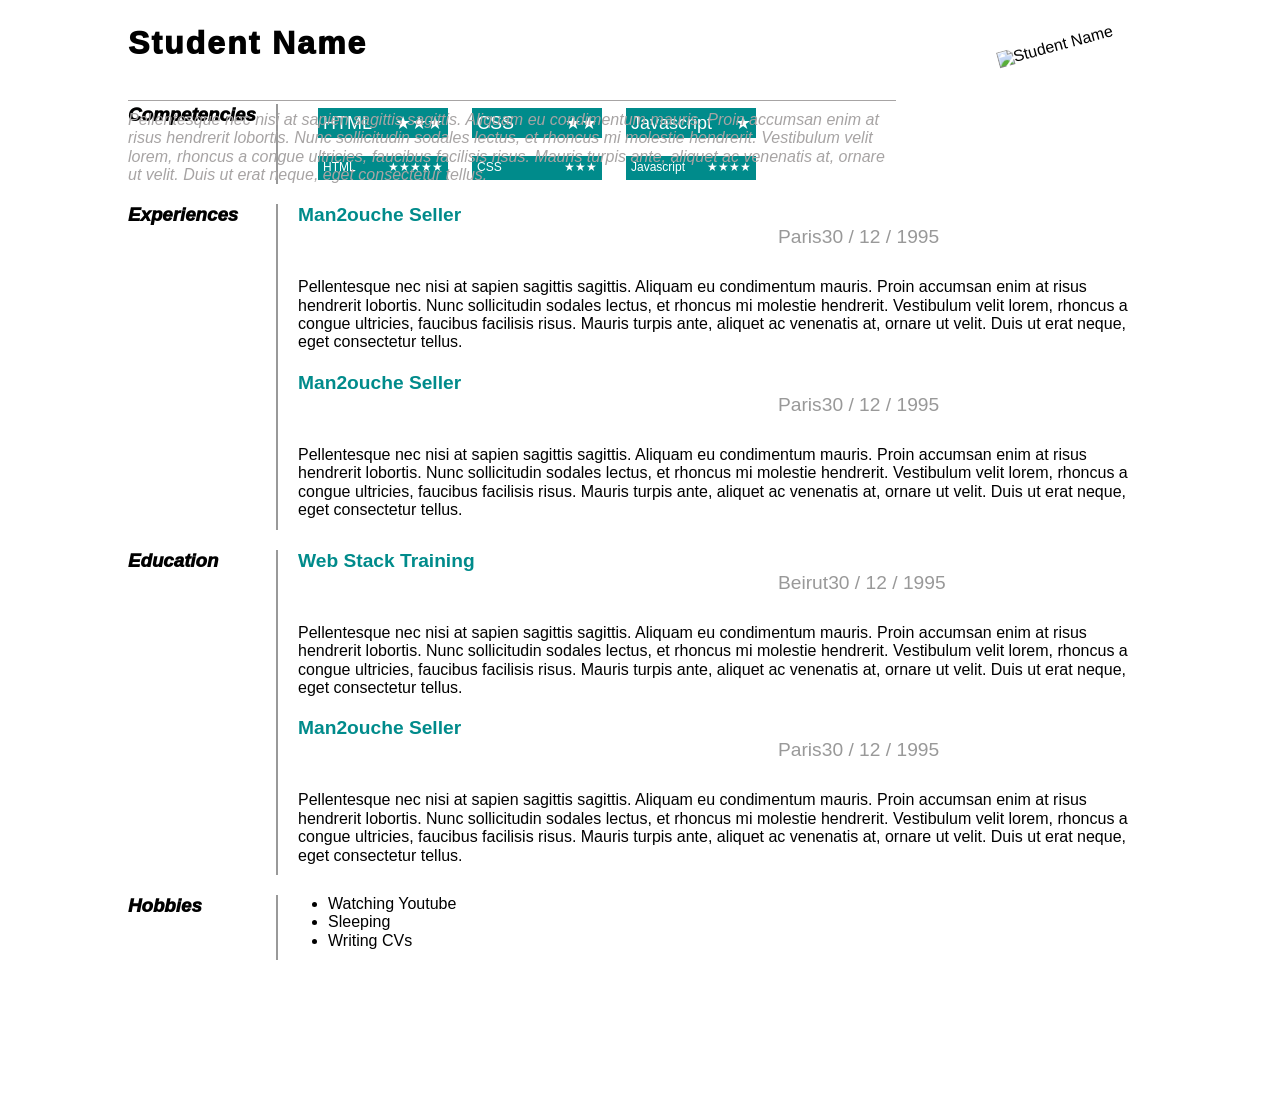
==== public/style2/index.html @ 9b48e9d8 "adding style2" ====
<!DOCTYPE html>
<html lang="en">
  <head>
    <!-- Meta tags -->
    <meta http-equiv="content-type" content="text/html; charset=UTF-8" />
    <meta charset="utf-8" />
    <meta http-equiv="X-UA-Compatible" content="IE=edge,chrome=1" />
    <meta name="viewport" content="width=device-width, initial-scale=1.0" />
    <!-- /Meta tags -->

    <!-- Style css -->
    <link rel="stylesheet" href="style.css">
    <!-- /Style css -->


    <title>JStudent | CV</title>

    <!-- Stylesheets -->
    <link rel="stylesheet" href="normalize.css" />
    <!-- /Stylesheets -->
  </head>
  <body>
    <div id="#wrapper">
      <header>
        <div>
          <hgroup>
            <h1>Student Name</h1>
            <h2>Codes and Sleeps</h2>
          </hgroup>
          <figure>
            <img src="../images/110x110.png" alt="Student Name" />
          </figure>
        </div>
      </header>
      <div class="content">
        <section id="about">
          <h3>About</h3>
          <p>
            Pellentesque nec nisi at sapien sagittis sagittis. Aliquam eu
            condimentum mauris. Proin accumsan enim at risus hendrerit lobortis.
            Nunc sollicitudin sodales lectus, et rhoncus mi molestie hendrerit.
            Vestibulum velit lorem, rhoncus a congue ultricies, faucibus
            facilisis risus. Mauris turpis ante, aliquet ac venenatis at, ornare
            ut velit. Duis ut erat neque, eget consectetur tellus.
          </p>
        </section>
        <section id="competencies">
          <h3>Competencies</h3>
          <div class="skills skills-primary">
            <div class="skill" data-skill="5">
              <span>HTML</span>
            </div>
            <div class="skill" data-skill="3">
              <span>CSS</span>
            </div>
            <div class="skill" data-skill="1">
              <span>Javascript</span>
            </div>
          </div>
          <div class="skills skills-secondary">
            <div class="skill" data-skill="9">
              <span>HTML</span>
            </div>
            <div class="skill" data-skill="5">
              <span>CSS</span>
            </div>
            <div class="skill" data-skill="7">
              <span>Javascript</span>
            </div>
          </div>
        </section>
        <section id="experiences">
          <h3>Experiences</h3>
          <div class="experience">
            <h4>
              <span class="experience-type">Man2ouche Seller</span>
              <span class="experience-institution">Snack Edouard</span>
            </h4>
            <div class="experience-details">
              <span class="experience-location">
                Paris
              </span>
              <span class="experience-date">
                <span class="day">30</span>
                <span class="experience-date-separator">/</span>
                <span class="month">12</span>
                <span class="experience-date-separator">/</span>
                <span class="year">1995</span>
              </span>
            </div>
            <p class="experience-description">
              Pellentesque nec nisi at sapien sagittis sagittis. Aliquam eu
              condimentum mauris. Proin accumsan enim at risus hendrerit
              lobortis. Nunc sollicitudin sodales lectus, et rhoncus mi molestie
              hendrerit. Vestibulum velit lorem, rhoncus a congue ultricies,
              faucibus facilisis risus. Mauris turpis ante, aliquet ac venenatis
              at, ornare ut velit. Duis ut erat neque, eget consectetur tellus.
            </p>
          </div>
          <div class="experience">
            <h4>
              <span class="experience-type">Man2ouche Seller</span>
              <span class="experience-institution">Snack Edouard</span>
            </h4>
            <div class="experience-details">
              <span class="experience-location">
                Paris
              </span>
              <span class="experience-date">
                <span class="day">30</span>
                <span class="experience-date-separator">/</span>
                <span class="month">12</span>
                <span class="experience-date-separator">/</span>
                <span class="year">1995</span>
              </span>
            </div>
            <p class="experience-description">
              Pellentesque nec nisi at sapien sagittis sagittis. Aliquam eu
              condimentum mauris. Proin accumsan enim at risus hendrerit
              lobortis. Nunc sollicitudin sodales lectus, et rhoncus mi molestie
              hendrerit. Vestibulum velit lorem, rhoncus a congue ultricies,
              faucibus facilisis risus. Mauris turpis ante, aliquet ac venenatis
              at, ornare ut velit. Duis ut erat neque, eget consectetur tellus.
            </p>
          </div>
        </section>
        <section id="education">
          <h3>Education</h3>
          <div class="experience">
            <h4>
              <span class="experience-type">Web Stack Training</span>
              <span class="experience-institution">Codi</span>
            </h4>
            <div class="experience-details">
              <span class="experience-location">
                Beirut
              </span>
              <span class="experience-date">
                <span class="day">30</span>
                <span class="experience-date-separator">/</span>
                <span class="month">12</span>
                <span class="experience-date-separator">/</span>
                <span class="year">1995</span>
              </span>
            </div>
            <p class="experience-description">
              Pellentesque nec nisi at sapien sagittis sagittis. Aliquam eu
              condimentum mauris. Proin accumsan enim at risus hendrerit
              lobortis. Nunc sollicitudin sodales lectus, et rhoncus mi molestie
              hendrerit. Vestibulum velit lorem, rhoncus a congue ultricies,
              faucibus facilisis risus. Mauris turpis ante, aliquet ac venenatis
              at, ornare ut velit. Duis ut erat neque, eget consectetur tellus.
            </p>
          </div>
          <div class="experience">
            <h4>
              <span class="experience-type">Man2ouche Seller</span>
              <span class="experience-institution">Snack Edouard</span>
            </h4>
            <div class="experience-details">
              <span class="experience-location">
                Paris
              </span>
              <span class="experience-date">
                <span class="day">30</span>
                <span class="experience-date-separator">/</span>
                <span class="month">12</span>
                <span class="experience-date-separator">/</span>
                <span class="year">1995</span>
              </span>
            </div>
            <p class="experience-description">
              Pellentesque nec nisi at sapien sagittis sagittis. Aliquam eu
              condimentum mauris. Proin accumsan enim at risus hendrerit
              lobortis. Nunc sollicitudin sodales lectus, et rhoncus mi molestie
              hendrerit. Vestibulum velit lorem, rhoncus a congue ultricies,
              faucibus facilisis risus. Mauris turpis ante, aliquet ac venenatis
              at, ornare ut velit. Duis ut erat neque, eget consectetur tellus.
            </p>
          </div>
        </section>
        <section id="hobbies">
          <h3>Hobbies</h3>
          <ul>
            <li>Watching Youtube</li>
            <li>Sleeping</li>
            <li>Writing CVs</li>
          </ul>
        </section>
        <section id="contact">
          <h3>Contact</h3>
          <div class="contacts">
            <dl class="contact contact-email">
              <dt class="contact-type">Email</dt>
              <dd class="contact-value">
                <a href="mailto:student@codi.tech">student@codi.tech</a>
              </dd>
            </dl>
            <dl class="contact contact-skype">
              <dt class="contact-type">Skype</dt>
              <dd class="contact-value">first-last</dd>
            </dl>
            <dl class="contact contact-phone">
              <dt class="contact-type">Phone/Whatsapp</dt>
              <dd class="contact-value">
                <a href="tel:+96170261482">+9613123123</a>
              </dd>
            </dl>
            <dl class="contact contact-github">
              <dt class="contact-type">Github</dt>
              <dd class="contact-value">
                <a href="https://github.com/User/" target="_blank">UserName</a>
              </dd>
            </dl>
            <dl class="contact contact-facebook">
              <dt class="contact-type">Facebook</dt>
              <dd class="contact-value">
                <a href="//www.facebook.com/profileName" target="_blank"
                  >Profile Name</a
                >
              </dd>
            </dl>
          </div>
        </section>
      </div>
    </div>
  </body>
</html>
---- public/style2/style.css ----
* {
    margin: 0;
    padding: 0;
    box-sizing: border-box;
}
body {
    padding-left: 10%;
    padding-right: 10%;
    font-family: sans-serif;
    position: absolute;
}

header div{
 display: flex;
 justify-content: space-between;
 margin-top: 4px;
 flex: 80%;
 flex-wrap: wrap;


}
header  hgroup h1{
    display: block;
    font-weight: 950;
    letter-spacing: 2px;
    

}
header div img {
    width: 180px;
    transform: rotate(-15deg);
    flex: 20%;
    padding-top: 20px;
    padding-left: 20px;
}

#about h3, hgroup h2, #contact h3, .experience-institution, .contact-skype .contact-value,.contact-type{
    display: none;
}
#about p{
    position: absolute;
    top: 100px;
    width: 60%;
    border-top: 1px solid rgb(167, 164, 164);
    padding-top: 10px;
    color: rgb(167, 164, 164);
    font-style: italic;
}

h3{
    font-style: italic;
    font-weight: 1000;
    border-right: 2px solid #999;
    
}


.skill {
    margin: 4px;
    background-color: darkcyan;
    color: white;
    padding: 5px;
    width: 130px;
    display: flex;
    justify-content: space-between;

}

.skill[data-skill="5"]::after {
    content: "★★★";
    float: right;
}

.skill[data-skill="6"]::after {
    content: "★★★";
    float: right;
}

.skill[data-skill="3"]::after {
    content: "★★";
    float: right;
}

.skill[data-skill="1"]::after {
    content: "★";
    float: right;
}

.skill[data-skill="9"]::after {
    content: "★★★★★";
    float: right;
}

.skill[data-skill="7"]::after {
    content: "★★★★";
    float: right;
}
.skills-primary {
    display: flex;


}
.skills-secondary{
    display: flex;

}
.skills-primary .skill {
    font-size: 18px;
}
.skills-primary {
    align-self: flex-start;

}
.skills-secondary {
    align-self: flex-start;


}
.skills-secondary .skill {
    font-size: 12px;
}


.content div {
    margin-left: 20px; 
    display: flex;
    flex-wrap: wrap;

}
 .content div h4{
    flex-basis: 50%;
}
.content div .experience-details {
margin-bottom: 30px;
margin-left: 480px;
}
.content div p {
    flex-basis: 100%;
    margin-bottom: 10px;
}
ul {
    margin-left: 50px;

}
.experience-date, .experience-location{
    font-size: 1.2rem;
    color: #999;
}
.experience-type {
    color: darkcyan;
    font-weight: 600;
    font-size: 1.2rem;
}
.content > section:not(:first-child){
    display: grid;
    grid-template-columns: 150px auto;
    row-gap: 10px;
    
}
.content > section:not(:first-child) h3 {
    grid-row-end: span 2;
}
section {
    margin-bottom: 20px;
}
#contact {
    display: block;
    justify-content: center;
    
}
.contacts{
    display: none;
    display: flex;
    flex-wrap: wrap;
    justify-content: center;
    width: 100%;
    flex-wrap: wrap;
}
#contact a{
    color: transparent; 
    margin-left: 20px;
}
.contact-value {
    padding-top: 50px;
}

.contact-email {
    background-image: url(../images/email.png);
    width: 100px;
    height: 100px;
    background-size: cover;
    background-position: center;

    
}
.contact-phone{
    background-image: url(../images/phone.png);
    width: 100px;
    height: 100px;
    background-size: cover;
    background-position: center;
    
}
.contact-github {
    background-image: url(../images/github.png);
    width: 100px;
    height: 100px;
    background-size: cover;
    background-position: center;
    
}
.contact-facebook {
    background-image: url(../images/facebook.png);
    width: 100px;
    height: 100px;
    background-size: cover;
    background-position: center;
    
}

@media screen and (max-width:760px) {
    img {
        display: none;
    }
    .content > section:not(:first-child){
        display: grid;
        grid-template-columns: 1fr;
        row-gap: 10px;
        
    }
    #compitencies h3 {
        margin-bottom: 400px;
    }
    body{
        margin: 1%;
        padding: 1%;
        align-items: center;
    }
    h3 {
        display: inline-block;
        text-decoration: underline;
        border: none;
    }
    .experience-details {
        width: 50%;
    }

    #about::before {
        content: "";
        width: 100px;
        display: block;
        height: 200px;
    }
}
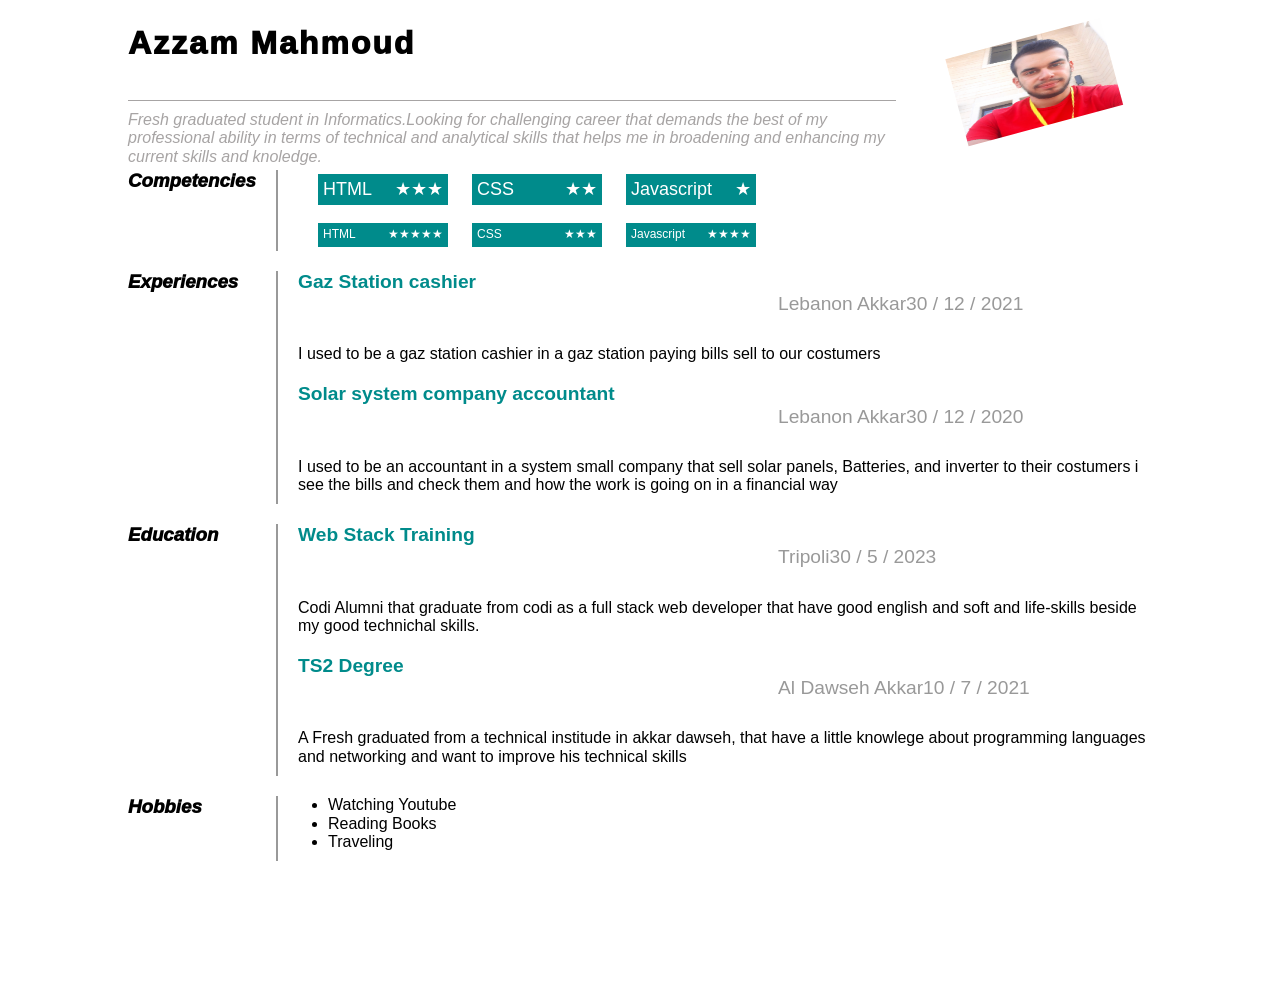
==== commit bfea05ec: "Changing html content in all styles and add style3" ====
--- a/public/style2/index.html
+++ b/public/style2/index.html
@@ -8,15 +8,11 @@
     <meta name="viewport" content="width=device-width, initial-scale=1.0" />
     <!-- /Meta tags -->
 
-    <!-- Style css -->
-    <link rel="stylesheet" href="style.css">
-    <!-- /Style css -->
-
-
     <title>JStudent | CV</title>
 
     <!-- Stylesheets -->
     <link rel="stylesheet" href="normalize.css" />
+    <link rel="stylesheet" href="style.css">
     <!-- /Stylesheets -->
   </head>
   <body>
@@ -24,11 +20,11 @@
       <header>
         <div>
           <hgroup>
-            <h1>Student Name</h1>
+            <h1>Azzam Mahmoud</h1>
             <h2>Codes and Sleeps</h2>
           </hgroup>
           <figure>
-            <img src="../images/110x110.png" alt="Student Name" />
+            <img src="../images/cv-img.jpg" width="110px" height="110px" alt="Student Name" />
           </figure>
         </div>
       </header>
@@ -36,12 +32,8 @@
         <section id="about">
           <h3>About</h3>
           <p>
-            Pellentesque nec nisi at sapien sagittis sagittis. Aliquam eu
-            condimentum mauris. Proin accumsan enim at risus hendrerit lobortis.
-            Nunc sollicitudin sodales lectus, et rhoncus mi molestie hendrerit.
-            Vestibulum velit lorem, rhoncus a congue ultricies, faucibus
-            facilisis risus. Mauris turpis ante, aliquet ac venenatis at, ornare
-            ut velit. Duis ut erat neque, eget consectetur tellus.
+            Fresh graduated student in Informatics.Looking for challenging career that demands the best of my professional ability in terms of technical
+            and analytical skills that helps me in broadening and enhancing my current skills and knoledge.
           </p>
         </section>
         <section id="competencies">
@@ -73,54 +65,47 @@
           <h3>Experiences</h3>
           <div class="experience">
             <h4>
-              <span class="experience-type">Man2ouche Seller</span>
-              <span class="experience-institution">Snack Edouard</span>
-            </h4>
-            <div class="experience-details">
-              <span class="experience-location">
-                Paris
+              <span class="experience-type">Gaz Station cashier</span>
+              <span class="experience-institution">Al Mahmoud Gaz station</span>
+            </h4>
+            <div class="experience-details">
+              <span class="experience-location">
+                Lebanon Akkar
               </span>
               <span class="experience-date">
                 <span class="day">30</span>
                 <span class="experience-date-separator">/</span>
                 <span class="month">12</span>
                 <span class="experience-date-separator">/</span>
-                <span class="year">1995</span>
-              </span>
-            </div>
-            <p class="experience-description">
-              Pellentesque nec nisi at sapien sagittis sagittis. Aliquam eu
-              condimentum mauris. Proin accumsan enim at risus hendrerit
-              lobortis. Nunc sollicitudin sodales lectus, et rhoncus mi molestie
-              hendrerit. Vestibulum velit lorem, rhoncus a congue ultricies,
-              faucibus facilisis risus. Mauris turpis ante, aliquet ac venenatis
-              at, ornare ut velit. Duis ut erat neque, eget consectetur tellus.
-            </p>
-          </div>
-          <div class="experience">
-            <h4>
-              <span class="experience-type">Man2ouche Seller</span>
-              <span class="experience-institution">Snack Edouard</span>
-            </h4>
-            <div class="experience-details">
-              <span class="experience-location">
-                Paris
+                <span class="year">2021</span>
+              </span>
+            </div>
+            <p class="experience-description">
+              I used to be a gaz station cashier in 
+              a gaz station paying bills sell to our costumers
+            </p>
+          </div>
+          <div class="experience">
+            <h4>
+              <span class="experience-type">Solar system company accountant</span>
+              <span class="experience-institution">Green Light</span>
+            </h4>
+            <div class="experience-details">
+              <span class="experience-location">
+                Lebanon Akkar
               </span>
               <span class="experience-date">
                 <span class="day">30</span>
                 <span class="experience-date-separator">/</span>
                 <span class="month">12</span>
                 <span class="experience-date-separator">/</span>
-                <span class="year">1995</span>
-              </span>
-            </div>
-            <p class="experience-description">
-              Pellentesque nec nisi at sapien sagittis sagittis. Aliquam eu
-              condimentum mauris. Proin accumsan enim at risus hendrerit
-              lobortis. Nunc sollicitudin sodales lectus, et rhoncus mi molestie
-              hendrerit. Vestibulum velit lorem, rhoncus a congue ultricies,
-              faucibus facilisis risus. Mauris turpis ante, aliquet ac venenatis
-              at, ornare ut velit. Duis ut erat neque, eget consectetur tellus.
+                <span class="year">2020</span>
+              </span>
+            </div>
+            <p class="experience-description">
+              I used to be an accountant in a 
+               system small company that sell solar panels, Batteries, and inverter to their costumers i see 
+               the bills and check them and how the work is going on in a financial way
             </p>
           </div>
         </section>
@@ -133,49 +118,41 @@
             </h4>
             <div class="experience-details">
               <span class="experience-location">
-                Beirut
+                Tripoli
               </span>
               <span class="experience-date">
                 <span class="day">30</span>
                 <span class="experience-date-separator">/</span>
-                <span class="month">12</span>
-                <span class="experience-date-separator">/</span>
-                <span class="year">1995</span>
-              </span>
-            </div>
-            <p class="experience-description">
-              Pellentesque nec nisi at sapien sagittis sagittis. Aliquam eu
-              condimentum mauris. Proin accumsan enim at risus hendrerit
-              lobortis. Nunc sollicitudin sodales lectus, et rhoncus mi molestie
-              hendrerit. Vestibulum velit lorem, rhoncus a congue ultricies,
-              faucibus facilisis risus. Mauris turpis ante, aliquet ac venenatis
-              at, ornare ut velit. Duis ut erat neque, eget consectetur tellus.
-            </p>
-          </div>
-          <div class="experience">
-            <h4>
-              <span class="experience-type">Man2ouche Seller</span>
-              <span class="experience-institution">Snack Edouard</span>
-            </h4>
-            <div class="experience-details">
-              <span class="experience-location">
-                Paris
-              </span>
-              <span class="experience-date">
-                <span class="day">30</span>
-                <span class="experience-date-separator">/</span>
-                <span class="month">12</span>
-                <span class="experience-date-separator">/</span>
-                <span class="year">1995</span>
-              </span>
-            </div>
-            <p class="experience-description">
-              Pellentesque nec nisi at sapien sagittis sagittis. Aliquam eu
-              condimentum mauris. Proin accumsan enim at risus hendrerit
-              lobortis. Nunc sollicitudin sodales lectus, et rhoncus mi molestie
-              hendrerit. Vestibulum velit lorem, rhoncus a congue ultricies,
-              faucibus facilisis risus. Mauris turpis ante, aliquet ac venenatis
-              at, ornare ut velit. Duis ut erat neque, eget consectetur tellus.
+                <span class="month">5</span>
+                <span class="experience-date-separator">/</span>
+                <span class="year">2023</span>
+              </span>
+            </div>
+            <p class="experience-description">
+              Codi Alumni that graduate from codi as a full stack web developer that have good english and soft and life-skills beside my good technichal skills.
+            </p>
+          </div>
+          <div class="experience">
+            <h4>
+              <span class="experience-type">TS2 Degree</span>
+              <span class="experience-institution">Al Dawseh voctional school</span>
+            </h4>
+            <div class="experience-details">
+              <span class="experience-location">
+                Al Dawseh Akkar
+              </span>
+              <span class="experience-date">
+                <span class="day">10</span>
+                <span class="experience-date-separator">/</span>
+                <span class="month">7</span>
+                <span class="experience-date-separator">/</span>
+                <span class="year">2021</span>
+              </span>
+            </div>
+            <p class="experience-description">
+              A Fresh graduated from a technical institude in akkar dawseh,
+              that have a little knowlege about programming languages and networking 
+              and want to improve his technical skills
             </p>
           </div>
         </section>
@@ -183,8 +160,8 @@
           <h3>Hobbies</h3>
           <ul>
             <li>Watching Youtube</li>
-            <li>Sleeping</li>
-            <li>Writing CVs</li>
+            <li>Reading Books</li>
+            <li>Traveling</li>
           </ul>
         </section>
         <section id="contact">
@@ -193,7 +170,7 @@
             <dl class="contact contact-email">
               <dt class="contact-type">Email</dt>
               <dd class="contact-value">
-                <a href="mailto:student@codi.tech">student@codi.tech</a>
+                <a href="mailto:azzammahmoud007@gmail.com">azzammahmoud007@gmail.com</a>
               </dd>
             </dl>
             <dl class="contact contact-skype">
@@ -203,20 +180,20 @@
             <dl class="contact contact-phone">
               <dt class="contact-type">Phone/Whatsapp</dt>
               <dd class="contact-value">
-                <a href="tel:+96170261482">+9613123123</a>
+                <a href="tel:+9617193785">+96171937852</a>
               </dd>
             </dl>
             <dl class="contact contact-github">
               <dt class="contact-type">Github</dt>
               <dd class="contact-value">
-                <a href="https://github.com/User/" target="_blank">UserName</a>
+                <a href="https://github.com/azzammahmoud95" target="_blank">azzammahmoud95</a>
               </dd>
             </dl>
             <dl class="contact contact-facebook">
               <dt class="contact-type">Facebook</dt>
               <dd class="contact-value">
                 <a href="//www.facebook.com/profileName" target="_blank"
-                  >Profile Name</a
+                  >Azzam Mahmoud</a
                 >
               </dd>
             </dl>
